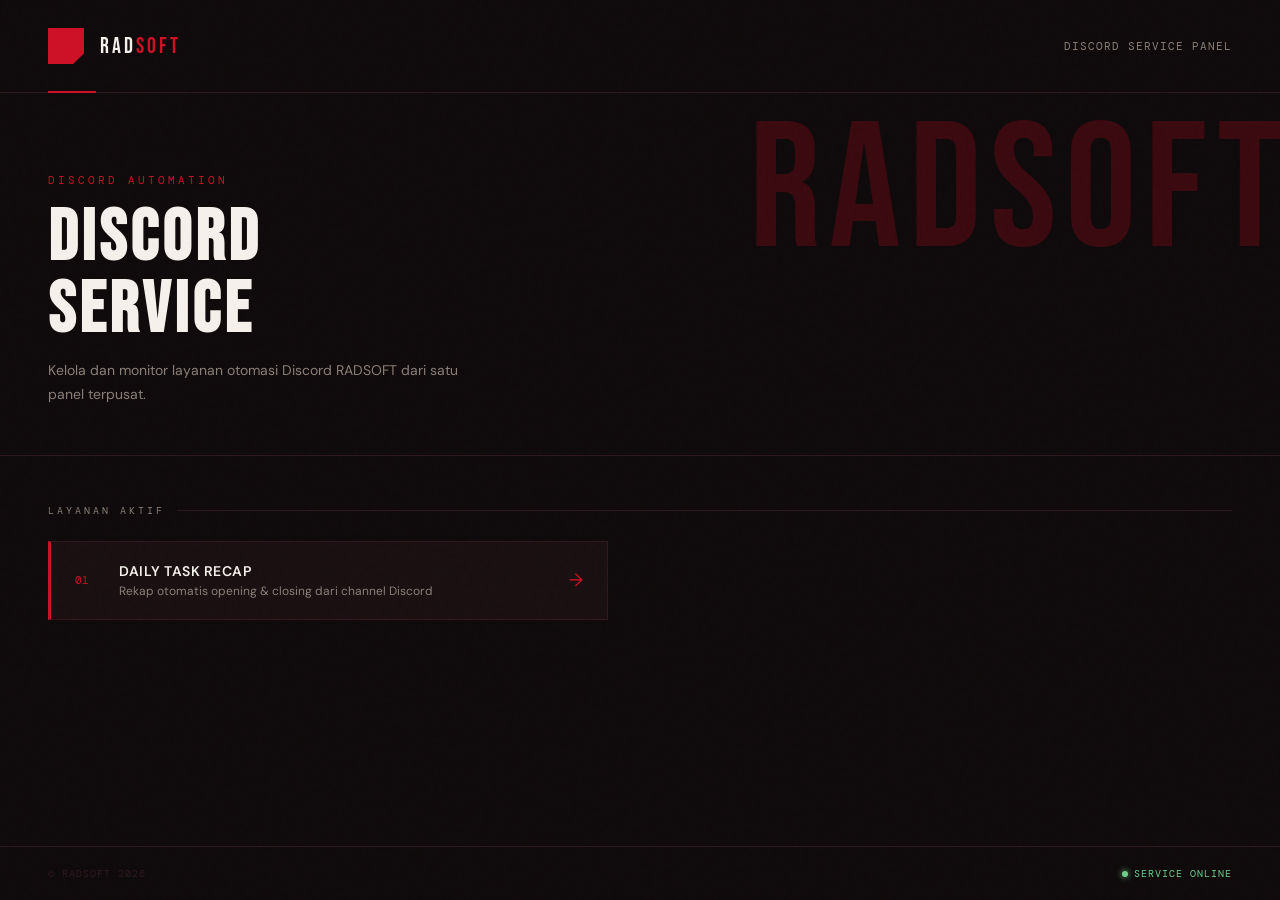
==== web/static/index.html @ b5cdaf10 "feat: add daily task recap service with web interface - Implemented recap service in services/recap." ====
<!DOCTYPE html>
<html lang="id">
<head>
  <meta charset="UTF-8"/>
  <meta name="viewport" content="width=device-width, initial-scale=1.0"/>
  <title>RADSOFT — Discord Service</title>
  <link href="https://fonts.googleapis.com/css2?family=Bebas+Neue&family=DM+Sans:wght@300;400;500;600&family=DM+Mono:wght@400;500&display=swap" rel="stylesheet"/>
  <style>
    *,*::before,*::after{box-sizing:border-box;margin:0;padding:0}
    :root{
      --red:#CE1126;--red-dark:#9B0D1E;--red-dim:#3a0a10;
      --white:#F5F0EB;--off:#E8E0D8;--gray:#8a7f79;
      --bg:#0f0a0b;--card:#1a1012;--border:#2e1a1e;
    }
    html,body{height:100%;background:var(--bg);color:var(--white);font-family:'DM Sans',sans-serif;overflow-x:hidden}
    body::before{content:'';position:fixed;inset:0;background-image:url("data:image/svg+xml,%3Csvg viewBox='0 0 200 200' xmlns='http://www.w3.org/2000/svg'%3E%3Cfilter id='n'%3E%3CfeTurbulence type='fractalNoise' baseFrequency='0.9' numOctaves='4' stitchTiles='stitch'/%3E%3C/filter%3E%3Crect width='100%25' height='100%25' filter='url(%23n)' opacity='0.04'/%3E%3C/svg%3E");pointer-events:none;z-index:9999;opacity:.35}
    .shell{min-height:100vh;display:flex;flex-direction:column}

    /* header */
    header{display:flex;align-items:center;gap:16px;padding:28px 48px;border-bottom:1px solid var(--border);position:relative}
    header::after{content:'';position:absolute;bottom:-1px;left:48px;width:48px;height:2px;background:var(--red)}
    .logo-mark{width:36px;height:36px;background:var(--red);clip-path:polygon(0 0,100% 0,100% 70%,70% 100%,0 100%);flex-shrink:0}
    .logo-text{font-family:'Bebas Neue',sans-serif;font-size:22px;letter-spacing:3px}
    .logo-text span{color:var(--red)}
    .header-right{margin-left:auto;font-family:'DM Mono',monospace;font-size:11px;color:var(--gray);letter-spacing:1px}

    /* pages */
    .page{display:none;flex:1;flex-direction:column}
    .page.active{display:flex}

    /* HOME */
    .home-hero{padding:80px 48px 48px;border-bottom:1px solid var(--border);position:relative;overflow:hidden}
    .home-hero::before{content:'RADSOFT';position:absolute;right:-10px;top:10px;font-family:'Bebas Neue',sans-serif;font-size:clamp(80px,14vw,180px);color:var(--red-dim);letter-spacing:8px;pointer-events:none;user-select:none;line-height:1}
    .eyebrow{font-family:'DM Mono',monospace;font-size:11px;letter-spacing:3px;color:var(--red);text-transform:uppercase;margin-bottom:16px}
    .home-hero h1{font-family:'Bebas Neue',sans-serif;font-size:clamp(40px,6vw,72px);letter-spacing:4px;line-height:1;margin-bottom:12px}
    .home-hero p{font-size:14px;color:var(--gray);max-width:420px;line-height:1.7}
    .service-section{padding:48px;flex:1}
    .section-label{font-family:'DM Mono',monospace;font-size:10px;letter-spacing:3px;color:var(--gray);text-transform:uppercase;margin-bottom:24px;display:flex;align-items:center;gap:12px}
    .section-label::after{content:'';flex:1;height:1px;background:var(--border)}
    .service-list{display:flex;flex-direction:column;gap:12px;max-width:560px}
    .service-card{display:flex;align-items:center;gap:20px;padding:20px 24px;background:var(--card);border:1px solid var(--border);border-left:3px solid var(--red);cursor:pointer;transition:background .2s,transform .2s;position:relative;overflow:hidden}
    .service-card::before{content:'';position:absolute;inset:0;background:linear-gradient(90deg,rgba(206,17,38,.08) 0%,transparent 60%);opacity:0;transition:opacity .2s}
    .service-card:hover{background:#221318;transform:translateX(4px)}
    .service-card:hover::before{opacity:1}
    .service-num{font-family:'DM Mono',monospace;font-size:11px;color:var(--red);width:24px;flex-shrink:0}
    .service-info{flex:1}
    .service-name{font-size:14px;font-weight:600;letter-spacing:.5px;margin-bottom:3px}
    .service-desc{font-size:12px;color:var(--gray)}
    .service-arrow{color:var(--red);font-size:18px;transition:transform .2s}
    .service-card:hover .service-arrow{transform:translateX(4px)}

    /* RECAP PAGE */
    .inner-header{padding:32px 48px 0;display:flex;align-items:center;gap:16px}
    .back-btn{display:flex;align-items:center;gap:8px;background:none;border:1px solid var(--border);color:var(--gray);font-family:'DM Mono',monospace;font-size:11px;letter-spacing:1px;padding:8px 14px;cursor:pointer;transition:color .2s,border-color .2s}
    .back-btn:hover{color:var(--white);border-color:var(--gray)}
    .recap-hero{padding:40px 48px 36px;border-bottom:1px solid var(--border)}
    .recap-hero h2{font-family:'Bebas Neue',sans-serif;font-size:48px;letter-spacing:4px;margin-bottom:6px}
    .recap-hero p{font-size:13px;color:var(--gray)}
    .recap-body{padding:40px 48px;flex:1}

    /* action card */
    .action-card{background:var(--card);border:1px solid var(--border);padding:32px;max-width:560px;margin-bottom:24px;position:relative}
    .action-card::before{content:'';position:absolute;top:0;left:0;right:0;height:2px;background:linear-gradient(90deg,var(--red),transparent)}
    .action-title{font-family:'DM Mono',monospace;font-size:10px;letter-spacing:3px;color:var(--red);text-transform:uppercase;margin-bottom:8px}
    .action-desc{font-size:13px;color:var(--gray);margin-bottom:24px;line-height:1.7}

    /* date range */
    .date-range{display:flex;gap:16px;margin-bottom:24px;flex-wrap:wrap}
    .date-group{display:flex;flex-direction:column;gap:6px;flex:1;min-width:160px}
    .date-group label{font-family:'DM Mono',monospace;font-size:10px;letter-spacing:2px;color:var(--gray);text-transform:uppercase}
    .date-group input[type="date"]{background:#0f0a0b;border:1px solid var(--border);color:var(--white);font-family:'DM Mono',monospace;font-size:13px;padding:10px 14px;width:100%;outline:none;transition:border-color .2s;color-scheme:dark}
    .date-group input[type="date"]:focus{border-color:var(--red)}

    /* mode toggle */
    .mode-toggle{display:flex;gap:8px;margin-bottom:20px}
    .mode-btn{background:none;border:1px solid var(--border);color:var(--gray);font-family:'DM Mono',monospace;font-size:11px;letter-spacing:1px;padding:7px 16px;cursor:pointer;transition:all .2s}
    .mode-btn.active{background:var(--red-dim);border-color:var(--red);color:var(--white)}
    .mode-btn:hover:not(.active){border-color:var(--gray);color:var(--white)}

    /* button */
    .btn-recap{display:inline-flex;align-items:center;gap:10px;background:var(--red);color:var(--white);border:none;font-family:'Bebas Neue',sans-serif;font-size:18px;letter-spacing:3px;padding:14px 32px;cursor:pointer;transition:background .2s,transform .15s;position:relative;overflow:hidden}
    .btn-recap:hover{background:var(--red-dark);transform:translateY(-1px)}
    .btn-recap:active{transform:translateY(0)}
    .btn-recap:disabled{background:#3a1a1e;color:var(--gray);cursor:not-allowed;transform:none}
    .btn-recap .spin{display:inline-block;width:14px;height:14px;border:2px solid rgba(255,255,255,.3);border-top-color:#fff;border-radius:50%;animation:spin .7s linear infinite}
    @keyframes spin{to{transform:rotate(360deg)}}

    /* sched strip */
    .sched-strip{display:flex;align-items:center;gap:16px;margin-bottom:24px;padding:14px 18px;background:var(--red-dim);border-left:3px solid var(--red);max-width:560px;font-size:13px;color:var(--off)}

    /* log */
    .status-box{max-width:560px}
    .status-label{font-family:'DM Mono',monospace;font-size:10px;letter-spacing:3px;color:var(--gray);text-transform:uppercase;margin-bottom:12px}
    .log-area{background:#0a0607;border:1px solid var(--border);padding:16px 20px;font-family:'DM Mono',monospace;font-size:12px;line-height:1.8;min-height:120px;max-height:240px;overflow-y:auto;color:var(--gray)}
    .log-line{display:flex;gap:12px}
    .log-time{color:var(--border);flex-shrink:0}
    .log-msg.ok{color:#6fcf8a}
    .log-msg.err{color:var(--red)}
    .log-msg.inf{color:var(--gray)}
    .log-msg.run{color:#f0c060}

    /* footer */
    footer{padding:20px 48px;border-top:1px solid var(--border);display:flex;justify-content:space-between;align-items:center}
    footer span{font-family:'DM Mono',monospace;font-size:10px;color:var(--border);letter-spacing:1px}
    .status-dot{display:inline-flex;align-items:center;gap:6px;font-family:'DM Mono',monospace;font-size:10px;color:#6fcf8a}
    .status-dot::before{content:'';width:6px;height:6px;border-radius:50%;background:#6fcf8a;box-shadow:0 0 6px #6fcf8a;animation:pulse 2s ease infinite}
    @keyframes pulse{0%,100%{opacity:1}50%{opacity:.4}}

    .fade-up{opacity:0;transform:translateY(20px);animation:fadeUp .5s ease forwards}
    @keyframes fadeUp{to{opacity:1;transform:translateY(0)}}
    .d1{animation-delay:.1s}.d2{animation-delay:.2s}.d3{animation-delay:.3s}

    @media(max-width:600px){
      header,.home-hero,.service-section,.inner-header,.recap-hero,.recap-body,footer{padding-left:20px;padding-right:20px}
      .date-range{flex-direction:column}
    }
  </style>
</head>
<body>
<div class="shell">

  <header>
    <div class="logo-mark"></div>
    <div class="logo-text">RAD<span>SOFT</span></div>
    <div class="header-right">DISCORD SERVICE PANEL</div>
  </header>

  <!-- HOME -->
  <div class="page active" id="page-home">
    <div class="home-hero">
      <div class="eyebrow fade-up">Discord Automation</div>
      <h1 class="fade-up d1">Discord<br>Service</h1>
      <p class="fade-up d2">Kelola dan monitor layanan otomasi Discord RADSOFT dari satu panel terpusat.</p>
    </div>
    <div class="service-section">
      <div class="section-label fade-up d2">Layanan Aktif</div>
      <div class="service-list">
        <div class="service-card fade-up d3" onclick="goTo('page-recap')">
          <span class="service-num">01</span>
          <div class="service-info">
            <div class="service-name">DAILY TASK RECAP</div>
            <div class="service-desc">Rekap otomatis opening &amp; closing dari channel Discord</div>
          </div>
          <span class="service-arrow">→</span>
        </div>
      </div>
    </div>
    <footer>
      <span>© RADSOFT 2026</span>
      <span class="status-dot">SERVICE ONLINE</span>
    </footer>
  </div>

  <!-- RECAP PAGE -->
  <div class="page" id="page-recap">
    <div class="inner-header">
      <button class="back-btn" onclick="goTo('page-home')">← BACK</button>
    </div>
    <div class="recap-hero">
      <div class="eyebrow">Service 01</div>
      <h2>DAILY TASK RECAP</h2>
      <p>Jalankan rekap manual — pilih tanggal atau rentang tanggal yang diinginkan.</p>
    </div>

    <div class="recap-body">
      <div class="sched-strip fade-up">
        <span>⏰</span>
        <span>Rekap terjadwal otomatis setiap hari pukul <strong>21:00 WIB</strong> — dikirim ke destination channel.</span>
      </div>

      <div class="action-card fade-up d1">
        <div class="action-title">Manual Trigger</div>
        <div class="action-desc">Pilih mode rekap, tentukan tanggal, lalu tekan <strong style="color:var(--white)">RECAP NOW</strong>.</div>

        <!-- Mode toggle -->
        <div class="mode-toggle">
          <button class="mode-btn active" id="btn-mode-today" onclick="setMode('today')">HARI INI</button>
          <button class="mode-btn" id="btn-mode-range" onclick="setMode('range')">CUSTOM RANGE</button>
        </div>

        <!-- Date inputs -->
        <div class="date-range" id="date-range-inputs">
          <div class="date-group">
            <label>Date From</label>
            <input type="date" id="input-from"/>
          </div>
          <div class="date-group">
            <label>Date To</label>
            <input type="date" id="input-to"/>
          </div>
        </div>

        <button class="btn-recap" id="btn-recap" onclick="triggerRecap()">▶ RECAP NOW</button>
      </div>

      <div class="status-box">
        <div class="status-label">Activity Log</div>
        <div class="log-area" id="log-area">
          <div class="log-line">
            <span class="log-time">--:--:--</span>
            <span class="log-msg inf">Menunggu perintah...</span>
          </div>
        </div>
      </div>
    </div>

    <footer>
      <span>© RADSOFT 2026</span>
      <span class="status-dot">SERVICE ONLINE</span>
    </footer>
  </div>

</div>
<script>
  // ── Nav ──
  function goTo(id) {
    document.querySelectorAll('.page').forEach(p => p.classList.remove('active'));
    document.getElementById(id).classList.add('active');
  }

  // ── Date helpers ──
  function todayStr() {
    return new Date().toLocaleDateString('sv-SE'); // YYYY-MM-DD
  }

  // ── Mode ──
  let currentMode = 'today';

  function setMode(mode) {
    currentMode = mode;
    document.getElementById('btn-mode-today').classList.toggle('active', mode === 'today');
    document.getElementById('btn-mode-range').classList.toggle('active', mode === 'range');

    const fromInput = document.getElementById('input-from');
    const toInput   = document.getElementById('input-to');

    if (mode === 'today') {
      const t = todayStr();
      fromInput.value = t;
      toInput.value   = t;
      fromInput.disabled = true;
      toInput.disabled   = true;
    } else {
      fromInput.disabled = false;
      toInput.disabled   = false;
    }
  }

  // Init on load
  window.addEventListener('DOMContentLoaded', () => setMode('today'));

  // ── Log ──
  function addLog(msg, type = 'inf') {
    const area = document.getElementById('log-area');
    const now  = new Date().toLocaleTimeString('id-ID', { hour12: false });
    const line = document.createElement('div');
    line.className = 'log-line';
    line.innerHTML = `<span class="log-time">${now}</span><span class="log-msg ${type}">${msg}</span>`;
    area.appendChild(line);
    area.scrollTop = area.scrollHeight;
  }

  // ── Recap ──
  async function triggerRecap() {
    const btn      = document.getElementById('btn-recap');
    const dateFrom = document.getElementById('input-from').value;
    const dateTo   = document.getElementById('input-to').value;

    if (!dateFrom || !dateTo) {
      addLog('Tanggal belum dipilih.', 'err');
      return;
    }
    if (dateFrom > dateTo) {
      addLog('Date From tidak boleh lebih besar dari Date To.', 'err');
      return;
    }

    btn.disabled = true;
    btn.innerHTML = '<span class="spin"></span> RUNNING...';

    const label = dateFrom === dateTo ? dateFrom : `${dateFrom} s/d ${dateTo}`;
    addLog(`Menjalankan recap: ${label}`, 'run');

    try {
      const res  = await fetch('/recap', {
        method: 'POST',
        headers: { 'Content-Type': 'application/json' },
        body: JSON.stringify({ date_from: dateFrom, date_to: dateTo })
      });
      const data = await res.json();

      if (res.ok && data.status === 'ok') {
        addLog('Recap berhasil dijalankan.', 'ok');
        (data.files || []).forEach(f => addLog(`  ✓ ${f}`, 'ok'));
        addLog('File dikirim ke destination channel Discord.', 'ok');
      } else {
        addLog(`Gagal: ${data.message || 'Unknown error'}`, 'err');
      }
    } catch (err) {
      addLog('Tidak dapat terhubung ke server bot.', 'err');
    }

    btn.disabled = false;
    btn.innerHTML = '▶ RECAP NOW';
  }
</script>
</body>
</html>
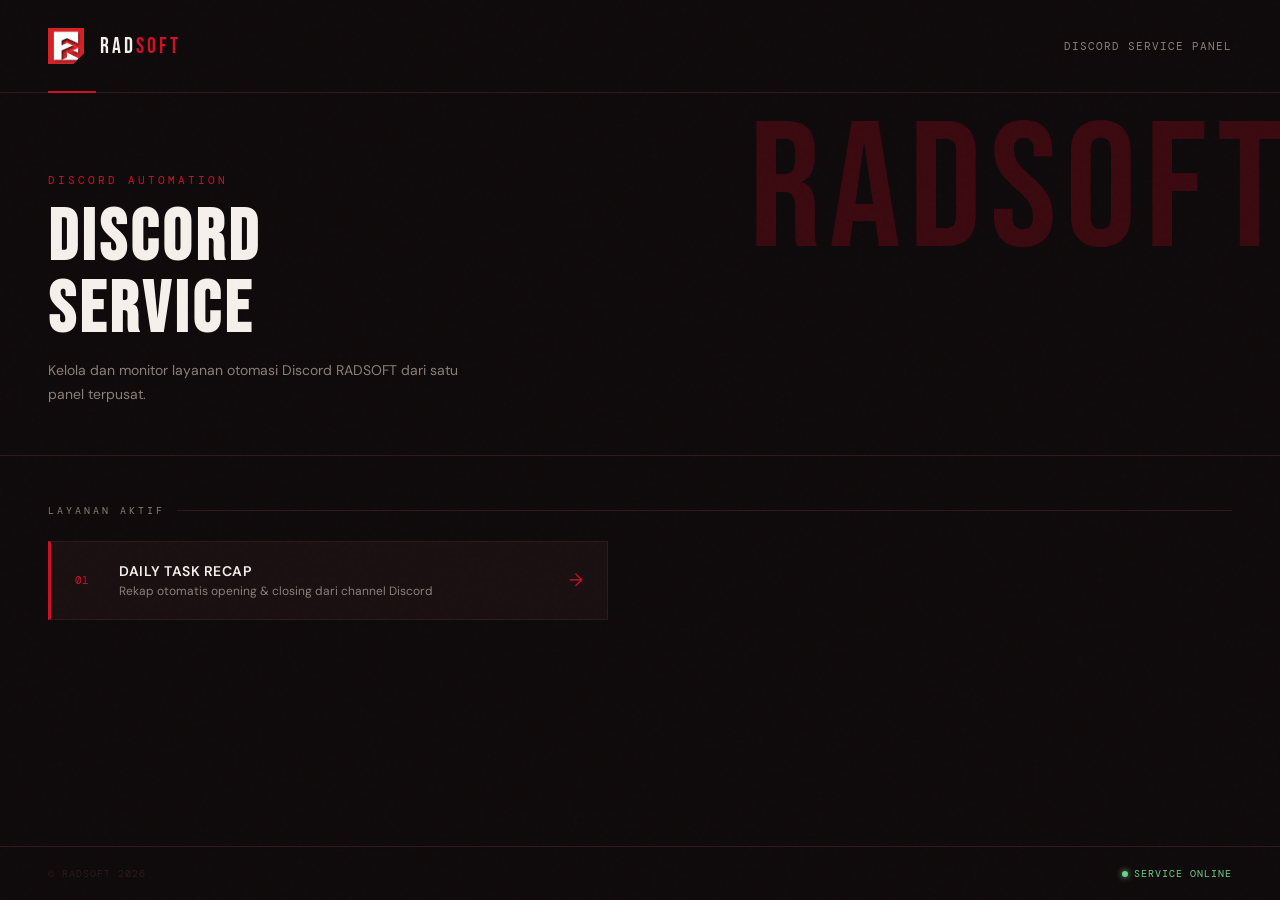
==== commit 75d44121: "Refactor kode dan tambah logo kantor" ====
--- a/web/static/index.html
+++ b/web/static/index.html
@@ -5,122 +5,13 @@
   <meta name="viewport" content="width=device-width, initial-scale=1.0"/>
   <title>RADSOFT — Discord Service</title>
   <link href="https://fonts.googleapis.com/css2?family=Bebas+Neue&family=DM+Sans:wght@300;400;500;600&family=DM+Mono:wght@400;500&display=swap" rel="stylesheet"/>
-  <style>
-    *,*::before,*::after{box-sizing:border-box;margin:0;padding:0}
-    :root{
-      --red:#CE1126;--red-dark:#9B0D1E;--red-dim:#3a0a10;
-      --white:#F5F0EB;--off:#E8E0D8;--gray:#8a7f79;
-      --bg:#0f0a0b;--card:#1a1012;--border:#2e1a1e;
-    }
-    html,body{height:100%;background:var(--bg);color:var(--white);font-family:'DM Sans',sans-serif;overflow-x:hidden}
-    body::before{content:'';position:fixed;inset:0;background-image:url("data:image/svg+xml,%3Csvg viewBox='0 0 200 200' xmlns='http://www.w3.org/2000/svg'%3E%3Cfilter id='n'%3E%3CfeTurbulence type='fractalNoise' baseFrequency='0.9' numOctaves='4' stitchTiles='stitch'/%3E%3C/filter%3E%3Crect width='100%25' height='100%25' filter='url(%23n)' opacity='0.04'/%3E%3C/svg%3E");pointer-events:none;z-index:9999;opacity:.35}
-    .shell{min-height:100vh;display:flex;flex-direction:column}
-
-    /* header */
-    header{display:flex;align-items:center;gap:16px;padding:28px 48px;border-bottom:1px solid var(--border);position:relative}
-    header::after{content:'';position:absolute;bottom:-1px;left:48px;width:48px;height:2px;background:var(--red)}
-    .logo-mark{width:36px;height:36px;background:var(--red);clip-path:polygon(0 0,100% 0,100% 70%,70% 100%,0 100%);flex-shrink:0}
-    .logo-text{font-family:'Bebas Neue',sans-serif;font-size:22px;letter-spacing:3px}
-    .logo-text span{color:var(--red)}
-    .header-right{margin-left:auto;font-family:'DM Mono',monospace;font-size:11px;color:var(--gray);letter-spacing:1px}
-
-    /* pages */
-    .page{display:none;flex:1;flex-direction:column}
-    .page.active{display:flex}
-
-    /* HOME */
-    .home-hero{padding:80px 48px 48px;border-bottom:1px solid var(--border);position:relative;overflow:hidden}
-    .home-hero::before{content:'RADSOFT';position:absolute;right:-10px;top:10px;font-family:'Bebas Neue',sans-serif;font-size:clamp(80px,14vw,180px);color:var(--red-dim);letter-spacing:8px;pointer-events:none;user-select:none;line-height:1}
-    .eyebrow{font-family:'DM Mono',monospace;font-size:11px;letter-spacing:3px;color:var(--red);text-transform:uppercase;margin-bottom:16px}
-    .home-hero h1{font-family:'Bebas Neue',sans-serif;font-size:clamp(40px,6vw,72px);letter-spacing:4px;line-height:1;margin-bottom:12px}
-    .home-hero p{font-size:14px;color:var(--gray);max-width:420px;line-height:1.7}
-    .service-section{padding:48px;flex:1}
-    .section-label{font-family:'DM Mono',monospace;font-size:10px;letter-spacing:3px;color:var(--gray);text-transform:uppercase;margin-bottom:24px;display:flex;align-items:center;gap:12px}
-    .section-label::after{content:'';flex:1;height:1px;background:var(--border)}
-    .service-list{display:flex;flex-direction:column;gap:12px;max-width:560px}
-    .service-card{display:flex;align-items:center;gap:20px;padding:20px 24px;background:var(--card);border:1px solid var(--border);border-left:3px solid var(--red);cursor:pointer;transition:background .2s,transform .2s;position:relative;overflow:hidden}
-    .service-card::before{content:'';position:absolute;inset:0;background:linear-gradient(90deg,rgba(206,17,38,.08) 0%,transparent 60%);opacity:0;transition:opacity .2s}
-    .service-card:hover{background:#221318;transform:translateX(4px)}
-    .service-card:hover::before{opacity:1}
-    .service-num{font-family:'DM Mono',monospace;font-size:11px;color:var(--red);width:24px;flex-shrink:0}
-    .service-info{flex:1}
-    .service-name{font-size:14px;font-weight:600;letter-spacing:.5px;margin-bottom:3px}
-    .service-desc{font-size:12px;color:var(--gray)}
-    .service-arrow{color:var(--red);font-size:18px;transition:transform .2s}
-    .service-card:hover .service-arrow{transform:translateX(4px)}
-
-    /* RECAP PAGE */
-    .inner-header{padding:32px 48px 0;display:flex;align-items:center;gap:16px}
-    .back-btn{display:flex;align-items:center;gap:8px;background:none;border:1px solid var(--border);color:var(--gray);font-family:'DM Mono',monospace;font-size:11px;letter-spacing:1px;padding:8px 14px;cursor:pointer;transition:color .2s,border-color .2s}
-    .back-btn:hover{color:var(--white);border-color:var(--gray)}
-    .recap-hero{padding:40px 48px 36px;border-bottom:1px solid var(--border)}
-    .recap-hero h2{font-family:'Bebas Neue',sans-serif;font-size:48px;letter-spacing:4px;margin-bottom:6px}
-    .recap-hero p{font-size:13px;color:var(--gray)}
-    .recap-body{padding:40px 48px;flex:1}
-
-    /* action card */
-    .action-card{background:var(--card);border:1px solid var(--border);padding:32px;max-width:560px;margin-bottom:24px;position:relative}
-    .action-card::before{content:'';position:absolute;top:0;left:0;right:0;height:2px;background:linear-gradient(90deg,var(--red),transparent)}
-    .action-title{font-family:'DM Mono',monospace;font-size:10px;letter-spacing:3px;color:var(--red);text-transform:uppercase;margin-bottom:8px}
-    .action-desc{font-size:13px;color:var(--gray);margin-bottom:24px;line-height:1.7}
-
-    /* date range */
-    .date-range{display:flex;gap:16px;margin-bottom:24px;flex-wrap:wrap}
-    .date-group{display:flex;flex-direction:column;gap:6px;flex:1;min-width:160px}
-    .date-group label{font-family:'DM Mono',monospace;font-size:10px;letter-spacing:2px;color:var(--gray);text-transform:uppercase}
-    .date-group input[type="date"]{background:#0f0a0b;border:1px solid var(--border);color:var(--white);font-family:'DM Mono',monospace;font-size:13px;padding:10px 14px;width:100%;outline:none;transition:border-color .2s;color-scheme:dark}
-    .date-group input[type="date"]:focus{border-color:var(--red)}
-
-    /* mode toggle */
-    .mode-toggle{display:flex;gap:8px;margin-bottom:20px}
-    .mode-btn{background:none;border:1px solid var(--border);color:var(--gray);font-family:'DM Mono',monospace;font-size:11px;letter-spacing:1px;padding:7px 16px;cursor:pointer;transition:all .2s}
-    .mode-btn.active{background:var(--red-dim);border-color:var(--red);color:var(--white)}
-    .mode-btn:hover:not(.active){border-color:var(--gray);color:var(--white)}
-
-    /* button */
-    .btn-recap{display:inline-flex;align-items:center;gap:10px;background:var(--red);color:var(--white);border:none;font-family:'Bebas Neue',sans-serif;font-size:18px;letter-spacing:3px;padding:14px 32px;cursor:pointer;transition:background .2s,transform .15s;position:relative;overflow:hidden}
-    .btn-recap:hover{background:var(--red-dark);transform:translateY(-1px)}
-    .btn-recap:active{transform:translateY(0)}
-    .btn-recap:disabled{background:#3a1a1e;color:var(--gray);cursor:not-allowed;transform:none}
-    .btn-recap .spin{display:inline-block;width:14px;height:14px;border:2px solid rgba(255,255,255,.3);border-top-color:#fff;border-radius:50%;animation:spin .7s linear infinite}
-    @keyframes spin{to{transform:rotate(360deg)}}
-
-    /* sched strip */
-    .sched-strip{display:flex;align-items:center;gap:16px;margin-bottom:24px;padding:14px 18px;background:var(--red-dim);border-left:3px solid var(--red);max-width:560px;font-size:13px;color:var(--off)}
-
-    /* log */
-    .status-box{max-width:560px}
-    .status-label{font-family:'DM Mono',monospace;font-size:10px;letter-spacing:3px;color:var(--gray);text-transform:uppercase;margin-bottom:12px}
-    .log-area{background:#0a0607;border:1px solid var(--border);padding:16px 20px;font-family:'DM Mono',monospace;font-size:12px;line-height:1.8;min-height:120px;max-height:240px;overflow-y:auto;color:var(--gray)}
-    .log-line{display:flex;gap:12px}
-    .log-time{color:var(--border);flex-shrink:0}
-    .log-msg.ok{color:#6fcf8a}
-    .log-msg.err{color:var(--red)}
-    .log-msg.inf{color:var(--gray)}
-    .log-msg.run{color:#f0c060}
-
-    /* footer */
-    footer{padding:20px 48px;border-top:1px solid var(--border);display:flex;justify-content:space-between;align-items:center}
-    footer span{font-family:'DM Mono',monospace;font-size:10px;color:var(--border);letter-spacing:1px}
-    .status-dot{display:inline-flex;align-items:center;gap:6px;font-family:'DM Mono',monospace;font-size:10px;color:#6fcf8a}
-    .status-dot::before{content:'';width:6px;height:6px;border-radius:50%;background:#6fcf8a;box-shadow:0 0 6px #6fcf8a;animation:pulse 2s ease infinite}
-    @keyframes pulse{0%,100%{opacity:1}50%{opacity:.4}}
-
-    .fade-up{opacity:0;transform:translateY(20px);animation:fadeUp .5s ease forwards}
-    @keyframes fadeUp{to{opacity:1;transform:translateY(0)}}
-    .d1{animation-delay:.1s}.d2{animation-delay:.2s}.d3{animation-delay:.3s}
-
-    @media(max-width:600px){
-      header,.home-hero,.service-section,.inner-header,.recap-hero,.recap-body,footer{padding-left:20px;padding-right:20px}
-      .date-range{flex-direction:column}
-    }
-  </style>
+  <link rel="stylesheet" href="style.css"/>
 </head>
 <body>
 <div class="shell">
 
   <header>
-    <div class="logo-mark"></div>
+    <img src="LOGO MITRA.jpeg" alt="Logo Mitra" class="logo-mark"/>
     <div class="logo-text">RAD<span>SOFT</span></div>
     <div class="header-right">DISCORD SERVICE PANEL</div>
   </header>
@@ -211,98 +102,6 @@
   </div>
 
 </div>
-<script>
-  // ── Nav ──
-  function goTo(id) {
-    document.querySelectorAll('.page').forEach(p => p.classList.remove('active'));
-    document.getElementById(id).classList.add('active');
-  }
-
-  // ── Date helpers ──
-  function todayStr() {
-    return new Date().toLocaleDateString('sv-SE'); // YYYY-MM-DD
-  }
-
-  // ── Mode ──
-  let currentMode = 'today';
-
-  function setMode(mode) {
-    currentMode = mode;
-    document.getElementById('btn-mode-today').classList.toggle('active', mode === 'today');
-    document.getElementById('btn-mode-range').classList.toggle('active', mode === 'range');
-
-    const fromInput = document.getElementById('input-from');
-    const toInput   = document.getElementById('input-to');
-
-    if (mode === 'today') {
-      const t = todayStr();
-      fromInput.value = t;
-      toInput.value   = t;
-      fromInput.disabled = true;
-      toInput.disabled   = true;
-    } else {
-      fromInput.disabled = false;
-      toInput.disabled   = false;
-    }
-  }
-
-  // Init on load
-  window.addEventListener('DOMContentLoaded', () => setMode('today'));
-
-  // ── Log ──
-  function addLog(msg, type = 'inf') {
-    const area = document.getElementById('log-area');
-    const now  = new Date().toLocaleTimeString('id-ID', { hour12: false });
-    const line = document.createElement('div');
-    line.className = 'log-line';
-    line.innerHTML = `<span class="log-time">${now}</span><span class="log-msg ${type}">${msg}</span>`;
-    area.appendChild(line);
-    area.scrollTop = area.scrollHeight;
-  }
-
-  // ── Recap ──
-  async function triggerRecap() {
-    const btn      = document.getElementById('btn-recap');
-    const dateFrom = document.getElementById('input-from').value;
-    const dateTo   = document.getElementById('input-to').value;
-
-    if (!dateFrom || !dateTo) {
-      addLog('Tanggal belum dipilih.', 'err');
-      return;
-    }
-    if (dateFrom > dateTo) {
-      addLog('Date From tidak boleh lebih besar dari Date To.', 'err');
-      return;
-    }
-
-    btn.disabled = true;
-    btn.innerHTML = '<span class="spin"></span> RUNNING...';
-
-    const label = dateFrom === dateTo ? dateFrom : `${dateFrom} s/d ${dateTo}`;
-    addLog(`Menjalankan recap: ${label}`, 'run');
-
-    try {
-      const res  = await fetch('/recap', {
-        method: 'POST',
-        headers: { 'Content-Type': 'application/json' },
-        body: JSON.stringify({ date_from: dateFrom, date_to: dateTo })
-      });
-      const data = await res.json();
-
-      if (res.ok && data.status === 'ok') {
-        addLog('Recap berhasil dijalankan.', 'ok');
-        (data.files || []).forEach(f => addLog(`  ✓ ${f}`, 'ok'));
-        addLog('File dikirim ke destination channel Discord.', 'ok');
-      } else {
-        addLog(`Gagal: ${data.message || 'Unknown error'}`, 'err');
-      }
-    } catch (err) {
-      addLog('Tidak dapat terhubung ke server bot.', 'err');
-    }
-
-    btn.disabled = false;
-    btn.innerHTML = '▶ RECAP NOW';
-  }
-</script>
+<script src="script.js"></script>
 </body>
 </html>
--- a/web/static/style.css
+++ b/web/static/style.css
@@ -0,0 +1,108 @@
+*,*::before,*::after{box-sizing:border-box;margin:0;padding:0}
+:root{
+  --red:#CE1126;--red-dark:#9B0D1E;--red-dim:#3a0a10;
+  --white:#F5F0EB;--off:#E8E0D8;--gray:#8a7f79;
+  --bg:#0f0a0b;--card:#1a1012;--border:#2e1a1e;
+}
+html,body{height:100%;background:var(--bg);color:var(--white);font-family:'DM Sans',sans-serif;overflow-x:hidden}
+body::before{content:'';position:fixed;inset:0;background-image:url("data:image/svg+xml,%3Csvg viewBox='0 0 200 200' xmlns='http://www.w3.org/2000/svg'%3E%3Cfilter id='n'%3E%3CfeTurbulence type='fractalNoise' baseFrequency='0.9' numOctaves='4' stitchTiles='stitch'/%3E%3C/filter%3E%3Crect width='100%25' height='100%25' filter='url(%23n)' opacity='0.04'/%3E%3C/svg%3E");pointer-events:none;z-index:9999;opacity:.35}
+.shell{min-height:100vh;display:flex;flex-direction:column}
+
+/* header */
+header{display:flex;align-items:center;gap:16px;padding:28px 48px;border-bottom:1px solid var(--border);position:relative}
+header::after{content:'';position:absolute;bottom:-1px;left:48px;width:48px;height:2px;background:var(--red)}
+.logo-mark{width:36px;height:36px;background:var(--red);clip-path:polygon(0 0,100% 0,100% 70%,70% 100%,0 100%);flex-shrink:0}
+.logo-text{font-family:'Bebas Neue',sans-serif;font-size:22px;letter-spacing:3px}
+.logo-text span{color:var(--red)}
+.header-right{margin-left:auto;font-family:'DM Mono',monospace;font-size:11px;color:var(--gray);letter-spacing:1px}
+
+/* pages */
+.page{display:none;flex:1;flex-direction:column}
+.page.active{display:flex}
+
+/* HOME */
+.home-hero{padding:80px 48px 48px;border-bottom:1px solid var(--border);position:relative;overflow:hidden}
+.home-hero::before{content:'RADSOFT';position:absolute;right:-10px;top:10px;font-family:'Bebas Neue',sans-serif;font-size:clamp(80px,14vw,180px);color:var(--red-dim);letter-spacing:8px;pointer-events:none;user-select:none;line-height:1}
+.eyebrow{font-family:'DM Mono',monospace;font-size:11px;letter-spacing:3px;color:var(--red);text-transform:uppercase;margin-bottom:16px}
+.home-hero h1{font-family:'Bebas Neue',sans-serif;font-size:clamp(40px,6vw,72px);letter-spacing:4px;line-height:1;margin-bottom:12px}
+.home-hero p{font-size:14px;color:var(--gray);max-width:420px;line-height:1.7}
+.service-section{padding:48px;flex:1}
+.section-label{font-family:'DM Mono',monospace;font-size:10px;letter-spacing:3px;color:var(--gray);text-transform:uppercase;margin-bottom:24px;display:flex;align-items:center;gap:12px}
+.section-label::after{content:'';flex:1;height:1px;background:var(--border)}
+.service-list{display:flex;flex-direction:column;gap:12px;max-width:560px}
+.service-card{display:flex;align-items:center;gap:20px;padding:20px 24px;background:var(--card);border:1px solid var(--border);border-left:3px solid var(--red);cursor:pointer;transition:background .2s,transform .2s;position:relative;overflow:hidden}
+.service-card::before{content:'';position:absolute;inset:0;background:linear-gradient(90deg,rgba(206,17,38,.08) 0%,transparent 60%);opacity:0;transition:opacity .2s}
+.service-card:hover{background:#221318;transform:translateX(4px)}
+.service-card:hover::before{opacity:1}
+.service-num{font-family:'DM Mono',monospace;font-size:11px;color:var(--red);width:24px;flex-shrink:0}
+.service-info{flex:1}
+.service-name{font-size:14px;font-weight:600;letter-spacing:.5px;margin-bottom:3px}
+.service-desc{font-size:12px;color:var(--gray)}
+.service-arrow{color:var(--red);font-size:18px;transition:transform .2s}
+.service-card:hover .service-arrow{transform:translateX(4px)}
+
+/* RECAP PAGE */
+.inner-header{padding:32px 48px 0;display:flex;align-items:center;gap:16px}
+.back-btn{display:flex;align-items:center;gap:8px;background:none;border:1px solid var(--border);color:var(--gray);font-family:'DM Mono',monospace;font-size:11px;letter-spacing:1px;padding:8px 14px;cursor:pointer;transition:color .2s,border-color .2s}
+.back-btn:hover{color:var(--white);border-color:var(--gray)}
+.recap-hero{padding:40px 48px 36px;border-bottom:1px solid var(--border)}
+.recap-hero h2{font-family:'Bebas Neue',sans-serif;font-size:48px;letter-spacing:4px;margin-bottom:6px}
+.recap-hero p{font-size:13px;color:var(--gray)}
+.recap-body{padding:40px 48px;flex:1}
+
+/* action card */
+.action-card{background:var(--card);border:1px solid var(--border);padding:32px;max-width:560px;margin-bottom:24px;position:relative}
+.action-card::before{content:'';position:absolute;top:0;left:0;right:0;height:2px;background:linear-gradient(90deg,var(--red),transparent)}
+.action-title{font-family:'DM Mono',monospace;font-size:10px;letter-spacing:3px;color:var(--red);text-transform:uppercase;margin-bottom:8px}
+.action-desc{font-size:13px;color:var(--gray);margin-bottom:24px;line-height:1.7}
+
+/* date range */
+.date-range{display:flex;gap:16px;margin-bottom:24px;flex-wrap:wrap}
+.date-group{display:flex;flex-direction:column;gap:6px;flex:1;min-width:160px}
+.date-group label{font-family:'DM Mono',monospace;font-size:10px;letter-spacing:2px;color:var(--gray);text-transform:uppercase}
+.date-group input[type="date"]{background:#0f0a0b;border:1px solid var(--border);color:var(--white);font-family:'DM Mono',monospace;font-size:13px;padding:10px 14px;width:100%;outline:none;transition:border-color .2s;color-scheme:dark}
+.date-group input[type="date"]:focus{border-color:var(--red)}
+
+/* mode toggle */
+.mode-toggle{display:flex;gap:8px;margin-bottom:20px}
+.mode-btn{background:none;border:1px solid var(--border);color:var(--gray);font-family:'DM Mono',monospace;font-size:11px;letter-spacing:1px;padding:7px 16px;cursor:pointer;transition:all .2s}
+.mode-btn.active{background:var(--red-dim);border-color:var(--red);color:var(--white)}
+.mode-btn:hover:not(.active){border-color:var(--gray);color:var(--white)}
+
+/* button */
+.btn-recap{display:inline-flex;align-items:center;gap:10px;background:var(--red);color:var(--white);border:none;font-family:'Bebas Neue',sans-serif;font-size:18px;letter-spacing:3px;padding:14px 32px;cursor:pointer;transition:background .2s,transform .15s;position:relative;overflow:hidden}
+.btn-recap:hover{background:var(--red-dark);transform:translateY(-1px)}
+.btn-recap:active{transform:translateY(0)}
+.btn-recap:disabled{background:#3a1a1e;color:var(--gray);cursor:not-allowed;transform:none}
+.btn-recap .spin{display:inline-block;width:14px;height:14px;border:2px solid rgba(255,255,255,.3);border-top-color:#fff;border-radius:50%;animation:spin .7s linear infinite}
+@keyframes spin{to{transform:rotate(360deg)}}
+
+/* sched strip */
+.sched-strip{display:flex;align-items:center;gap:16px;margin-bottom:24px;padding:14px 18px;background:var(--red-dim);border-left:3px solid var(--red);max-width:560px;font-size:13px;color:var(--off)}
+
+/* log */
+.status-box{max-width:560px}
+.status-label{font-family:'DM Mono',monospace;font-size:10px;letter-spacing:3px;color:var(--gray);text-transform:uppercase;margin-bottom:12px}
+.log-area{background:#0a0607;border:1px solid var(--border);padding:16px 20px;font-family:'DM Mono',monospace;font-size:12px;line-height:1.8;min-height:120px;max-height:240px;overflow-y:auto;color:var(--gray)}
+.log-line{display:flex;gap:12px}
+.log-time{color:var(--border);flex-shrink:0}
+.log-msg.ok{color:#6fcf8a}
+.log-msg.err{color:var(--red)}
+.log-msg.inf{color:var(--gray)}
+.log-msg.run{color:#f0c060}
+
+/* footer */
+footer{padding:20px 48px;border-top:1px solid var(--border);display:flex;justify-content:space-between;align-items:center}
+footer span{font-family:'DM Mono',monospace;font-size:10px;color:var(--border);letter-spacing:1px}
+.status-dot{display:inline-flex;align-items:center;gap:6px;font-family:'DM Mono',monospace;font-size:10px;color:#6fcf8a}
+.status-dot::before{content:'';width:6px;height:6px;border-radius:50%;background:#6fcf8a;box-shadow:0 0 6px #6fcf8a;animation:pulse 2s ease infinite}
+@keyframes pulse{0%,100%{opacity:1}50%{opacity:.4}}
+
+.fade-up{opacity:0;transform:translateY(20px);animation:fadeUp .5s ease forwards}
+@keyframes fadeUp{to{opacity:1;transform:translateY(0)}}
+.d1{animation-delay:.1s}.d2{animation-delay:.2s}.d3{animation-delay:.3s}
+
+@media(max-width:600px){
+  header,.home-hero,.service-section,.inner-header,.recap-hero,.recap-body,footer{padding-left:20px;padding-right:20px}
+  .date-range{flex-direction:column}
+}
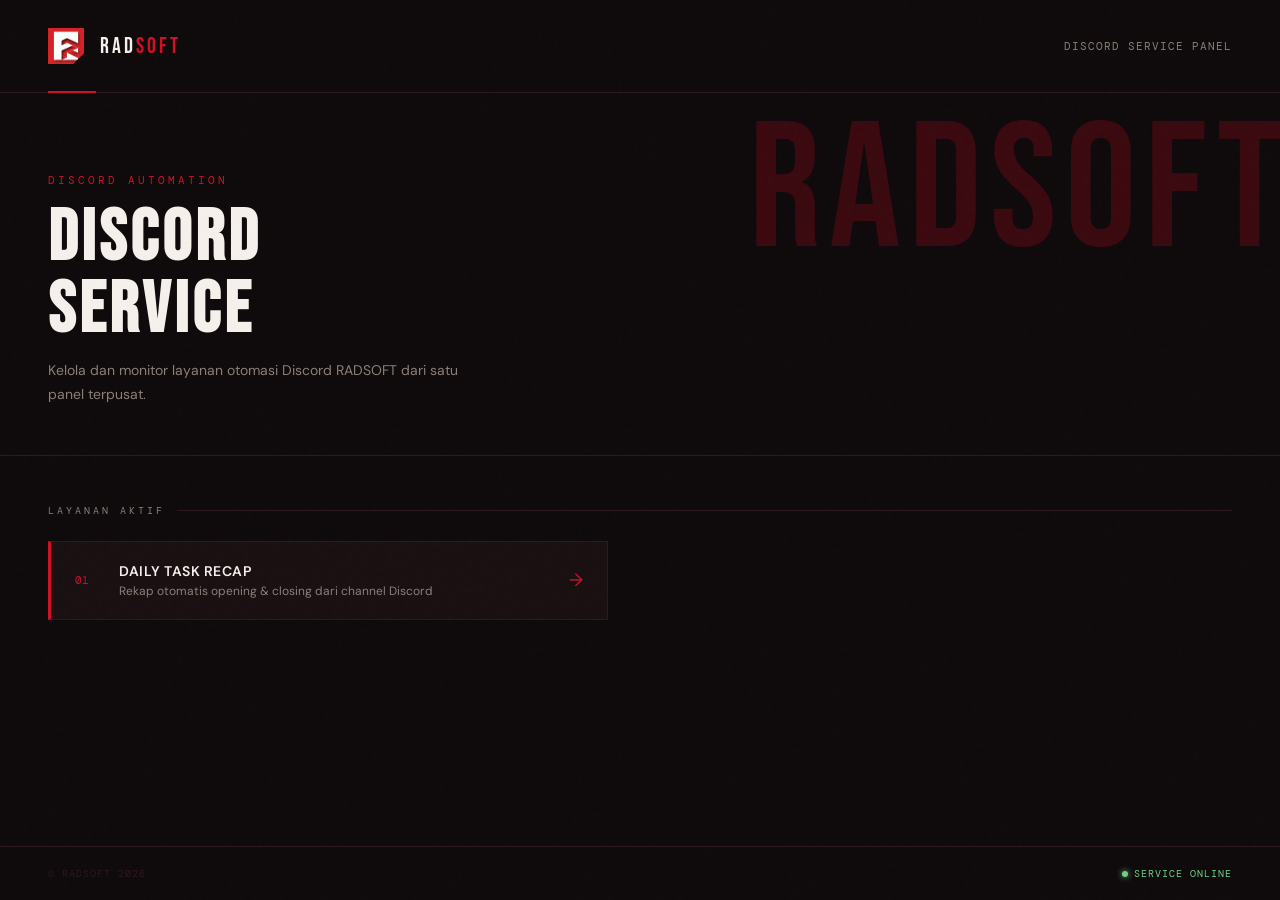
==== commit c69173a2: "feat: enhance recap functionality and update web interface with new logo" ====
--- a/web/static/index.html
+++ b/web/static/index.html
@@ -4,6 +4,7 @@
   <meta charset="UTF-8"/>
   <meta name="viewport" content="width=device-width, initial-scale=1.0"/>
   <title>RADSOFT — Discord Service</title>
+  <link rel="icon" type="image/jpeg" href="logo.jpg"/>
   <link href="https://fonts.googleapis.com/css2?family=Bebas+Neue&family=DM+Sans:wght@300;400;500;600&family=DM+Mono:wght@400;500&display=swap" rel="stylesheet"/>
   <link rel="stylesheet" href="style.css"/>
 </head>
@@ -11,7 +12,7 @@
 <div class="shell">
 
   <header>
-    <img src="LOGO MITRA.jpeg" alt="Logo Mitra" class="logo-mark"/>
+    <img src="logo.jpg" alt="Logo Mitra" class="logo-mark"/>
     <div class="logo-text">RAD<span>SOFT</span></div>
     <div class="header-right">DISCORD SERVICE PANEL</div>
   </header>
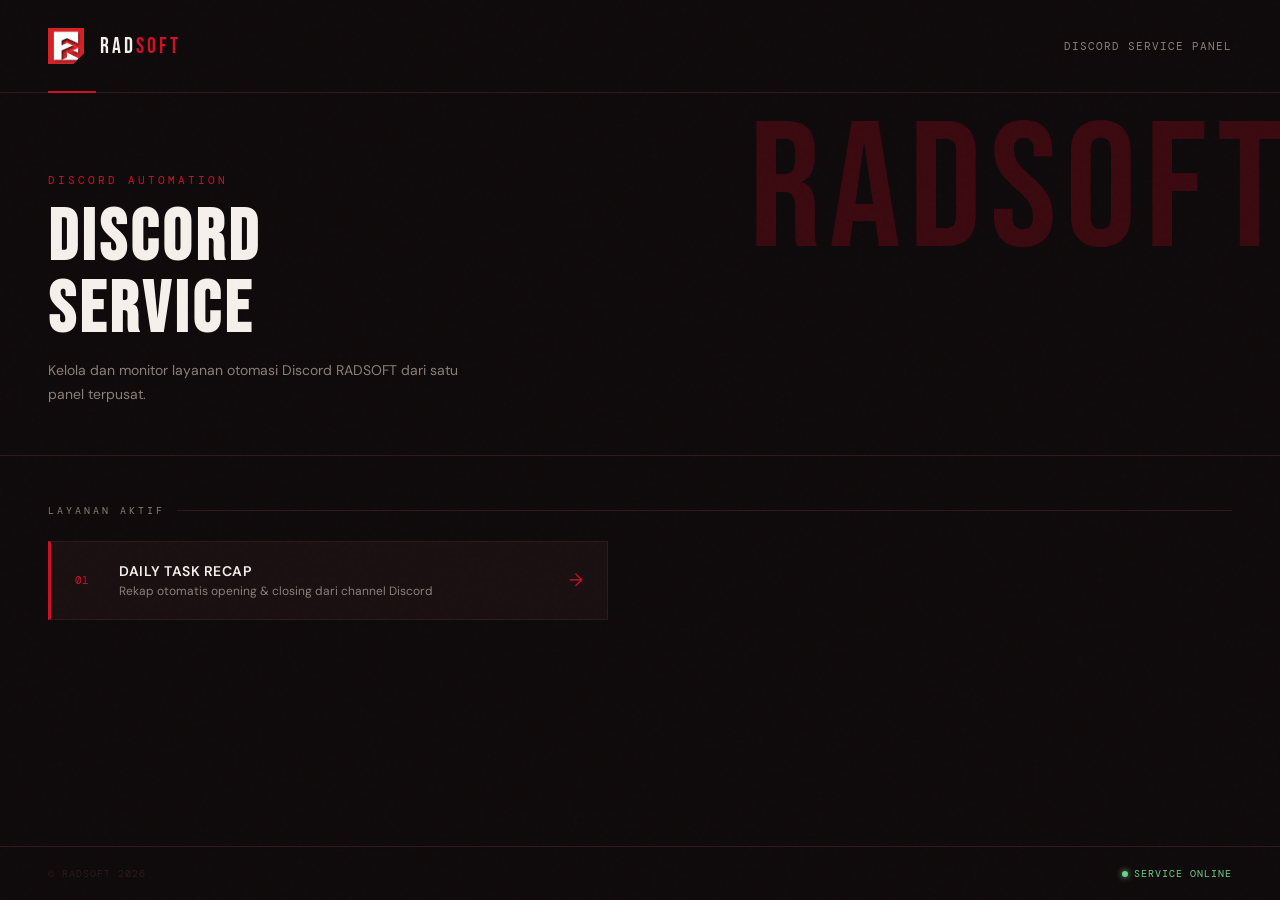
==== commit b53bf0d3: "feat: update recap schedule to 23:59 WIB and enhance recap data structure" ====
--- a/web/static/index.html
+++ b/web/static/index.html
@@ -57,7 +57,7 @@
     <div class="recap-body">
       <div class="sched-strip fade-up">
         <span>⏰</span>
-        <span>Rekap terjadwal otomatis setiap hari pukul <strong>21:00 WIB</strong> — dikirim ke destination channel.</span>
+        <span>Rekap terjadwal otomatis setiap hari pukul <strong>23:59 WIB</strong> — dikirim ke destination channel.</span>
       </div>
 
       <div class="action-card fade-up d1">
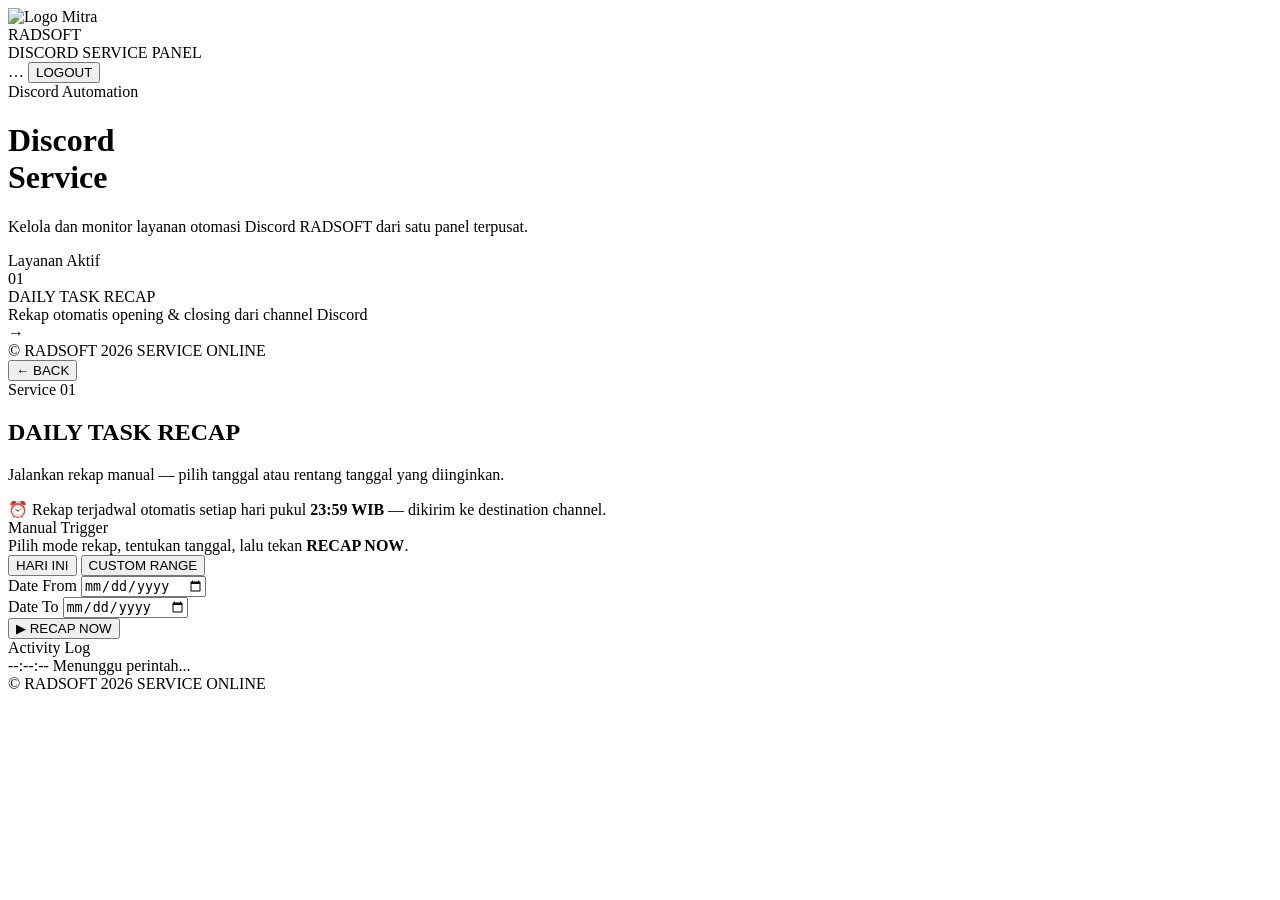
==== commit d51142c9: "feat(auth): admin login for the web panel - Flask-Login with werkzeug password hashing; admins creat" ====
--- a/web/static/index.html
+++ b/web/static/index.html
@@ -4,17 +4,21 @@
   <meta charset="UTF-8"/>
   <meta name="viewport" content="width=device-width, initial-scale=1.0"/>
   <title>RADSOFT — Discord Service</title>
-  <link rel="icon" type="image/jpeg" href="logo.jpg"/>
+  <link rel="icon" type="image/jpeg" href="/static/logo.jpg"/>
   <link href="https://fonts.googleapis.com/css2?family=Bebas+Neue&family=DM+Sans:wght@300;400;500;600&family=DM+Mono:wght@400;500&display=swap" rel="stylesheet"/>
-  <link rel="stylesheet" href="style.css"/>
+  <link rel="stylesheet" href="/static/style.css"/>
 </head>
 <body>
 <div class="shell">
 
   <header>
-    <img src="logo.jpg" alt="Logo Mitra" class="logo-mark"/>
+    <img src="/static/logo.jpg" alt="Logo Mitra" class="logo-mark"/>
     <div class="logo-text">RAD<span>SOFT</span></div>
     <div class="header-right">DISCORD SERVICE PANEL</div>
+    <div class="header-user">
+      <span id="current-user">…</span>
+      <button class="logout-btn" onclick="logout()">LOGOUT</button>
+    </div>
   </header>
 
   <!-- HOME -->
@@ -103,6 +107,6 @@
   </div>
 
 </div>
-<script src="script.js"></script>
+<script src="/static/script.js"></script>
 </body>
 </html>
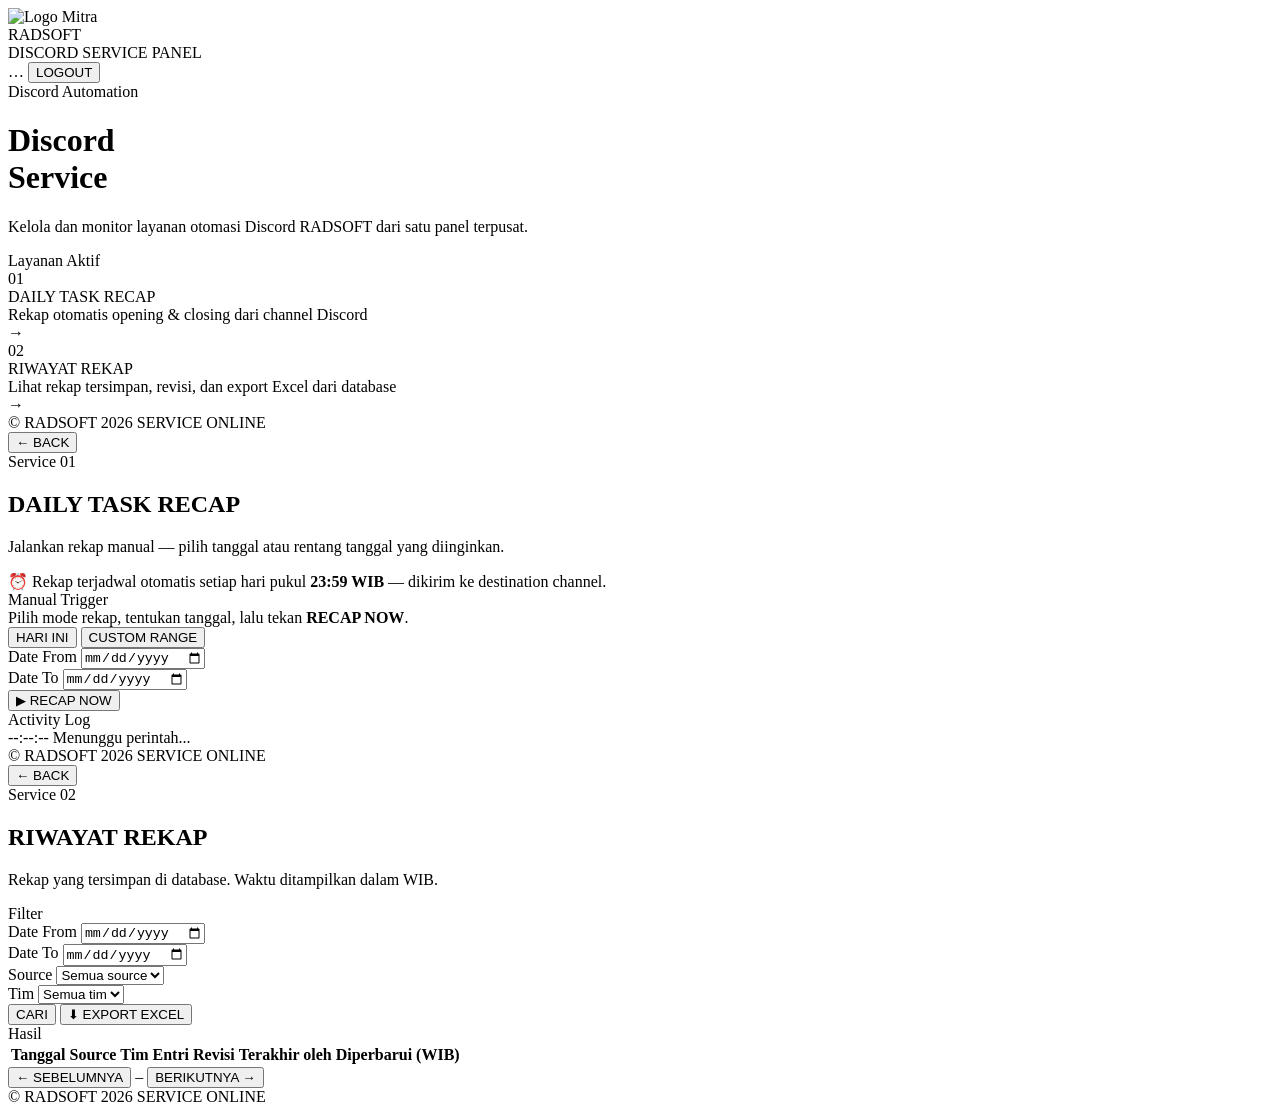
==== commit b117ab09: "feat(history): recap history page and Excel export from the database - API: /api/sources, /api/recap" ====
--- a/web/static/index.html
+++ b/web/static/index.html
@@ -36,6 +36,14 @@
           <div class="service-info">
             <div class="service-name">DAILY TASK RECAP</div>
             <div class="service-desc">Rekap otomatis opening &amp; closing dari channel Discord</div>
+          </div>
+          <span class="service-arrow">→</span>
+        </div>
+        <div class="service-card fade-up d3" onclick="openHistory()">
+          <span class="service-num">02</span>
+          <div class="service-info">
+            <div class="service-name">RIWAYAT REKAP</div>
+            <div class="service-desc">Lihat rekap tersimpan, revisi, dan export Excel dari database</div>
           </div>
           <span class="service-arrow">→</span>
         </div>
@@ -106,6 +114,80 @@
     </footer>
   </div>
 
+  <!-- HISTORY PAGE -->
+  <div class="page" id="page-history">
+    <div class="inner-header">
+      <button class="back-btn" onclick="goTo('page-home')">← BACK</button>
+    </div>
+    <div class="recap-hero">
+      <div class="eyebrow">Service 02</div>
+      <h2>RIWAYAT REKAP</h2>
+      <p>Rekap yang tersimpan di database. Waktu ditampilkan dalam WIB.</p>
+    </div>
+
+    <div class="recap-body">
+      <div class="action-card fade-up">
+        <div class="action-title">Filter</div>
+        <div class="filter-grid">
+          <div class="date-group">
+            <label for="h-from">Date From</label>
+            <input type="date" id="h-from"/>
+          </div>
+          <div class="date-group">
+            <label for="h-to">Date To</label>
+            <input type="date" id="h-to"/>
+          </div>
+          <div class="date-group">
+            <label for="h-source">Source</label>
+            <select id="h-source"><option value="">Semua source</option></select>
+          </div>
+          <div class="date-group">
+            <label for="h-team">Tim</label>
+            <select id="h-team"><option value="">Semua tim</option></select>
+          </div>
+        </div>
+        <div class="filter-actions">
+          <button class="btn-recap" onclick="loadHistory(1)">CARI</button>
+          <button class="btn-secondary" onclick="exportHistory()">⬇ EXPORT EXCEL</button>
+        </div>
+        <div class="action-desc" id="h-message"></div>
+      </div>
+
+      <div class="status-box">
+        <div class="status-label" id="h-summary">Hasil</div>
+        <div class="table-wrap">
+          <table class="data-table" id="h-table">
+            <thead>
+              <tr>
+                <th>Tanggal</th><th>Source</th><th>Tim</th><th>Entri</th>
+                <th>Revisi</th><th>Terakhir oleh</th><th>Diperbarui (WIB)</th><th></th>
+              </tr>
+            </thead>
+            <tbody></tbody>
+          </table>
+        </div>
+        <div class="pager">
+          <button class="mode-btn" id="h-prev" onclick="loadHistory(historyState.page - 1)">← SEBELUMNYA</button>
+          <span id="h-page">–</span>
+          <button class="mode-btn" id="h-next" onclick="loadHistory(historyState.page + 1)">BERIKUTNYA →</button>
+        </div>
+      </div>
+
+      <div class="status-box" id="h-detail" hidden>
+        <div class="detail-head">
+          <div class="status-label" id="h-detail-title">Detail</div>
+          <button class="back-btn" onclick="closeDetail()">✕ TUTUP</button>
+        </div>
+        <div id="h-detail-body"></div>
+      </div>
+    </div>
+
+    <footer>
+      <span>© RADSOFT 2026</span>
+      <span class="status-dot">SERVICE ONLINE</span>
+    </footer>
+  </div>
+
 </div>
 <script src="/static/script.js"></script>
 </body>
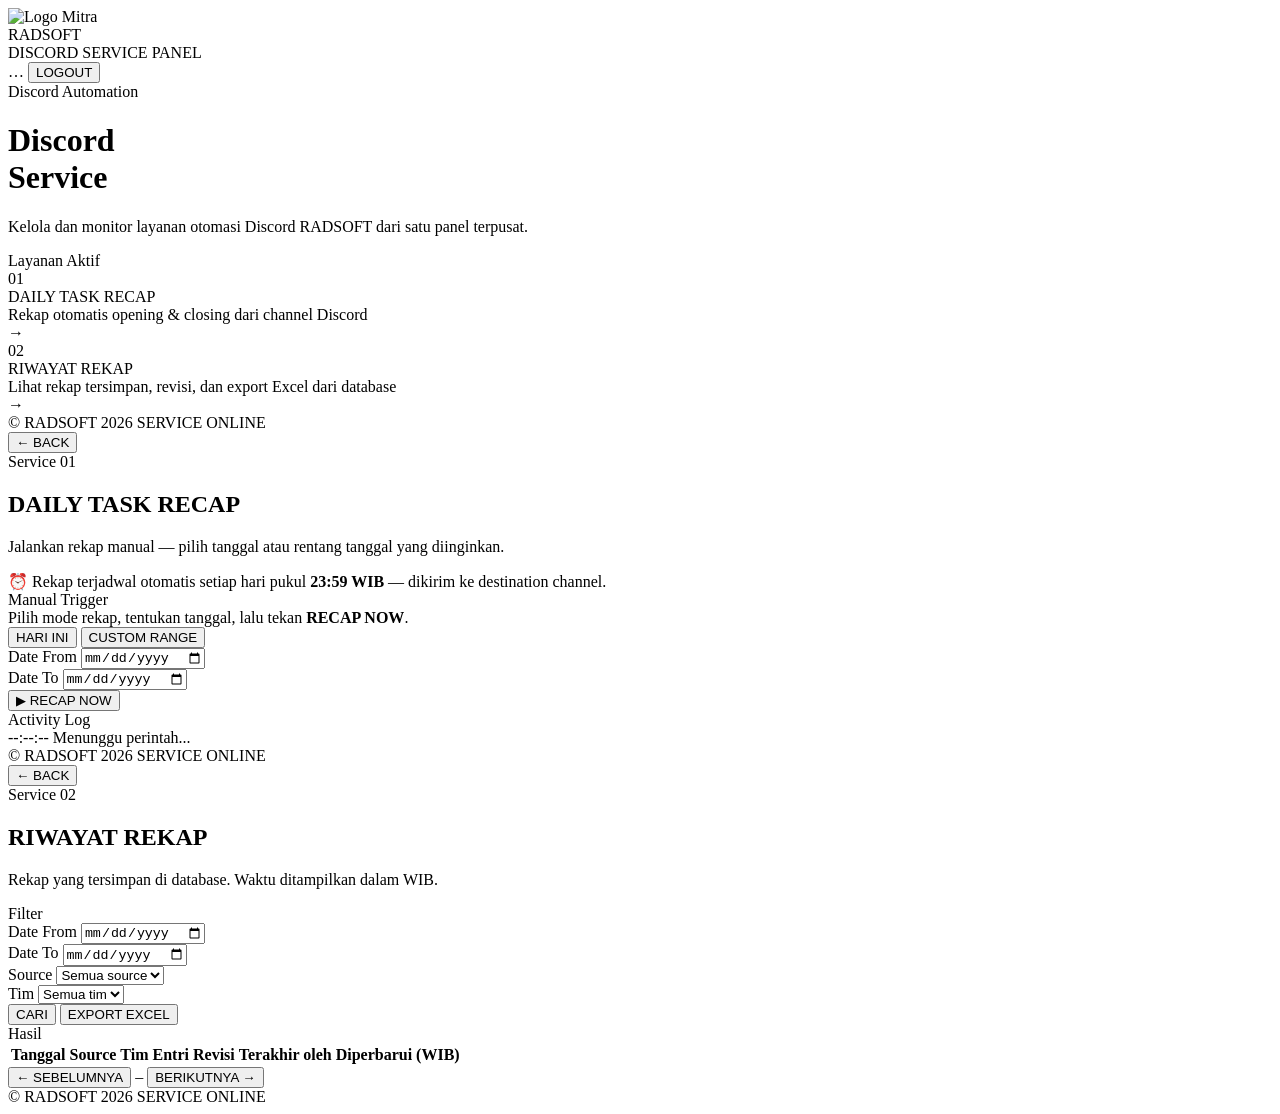
==== commit 21f1cb28: "fix(panel): refresh history source/team dropdowns The Riwayat page loaded /api/sources only once, so" ====
--- a/web/static/index.html
+++ b/web/static/index.html
@@ -148,7 +148,7 @@
         </div>
         <div class="filter-actions">
           <button class="btn-recap" onclick="loadHistory(1)">CARI</button>
-          <button class="btn-secondary" onclick="exportHistory()">⬇ EXPORT EXCEL</button>
+          <button class="btn-secondary" onclick="exportHistory()">EXPORT EXCEL</button>
         </div>
         <div class="action-desc" id="h-message"></div>
       </div>
@@ -176,7 +176,7 @@
       <div class="status-box" id="h-detail" hidden>
         <div class="detail-head">
           <div class="status-label" id="h-detail-title">Detail</div>
-          <button class="back-btn" onclick="closeDetail()">✕ TUTUP</button>
+          <button class="back-btn" onclick="closeDetail()">TUTUP</button>
         </div>
         <div id="h-detail-body"></div>
       </div>
